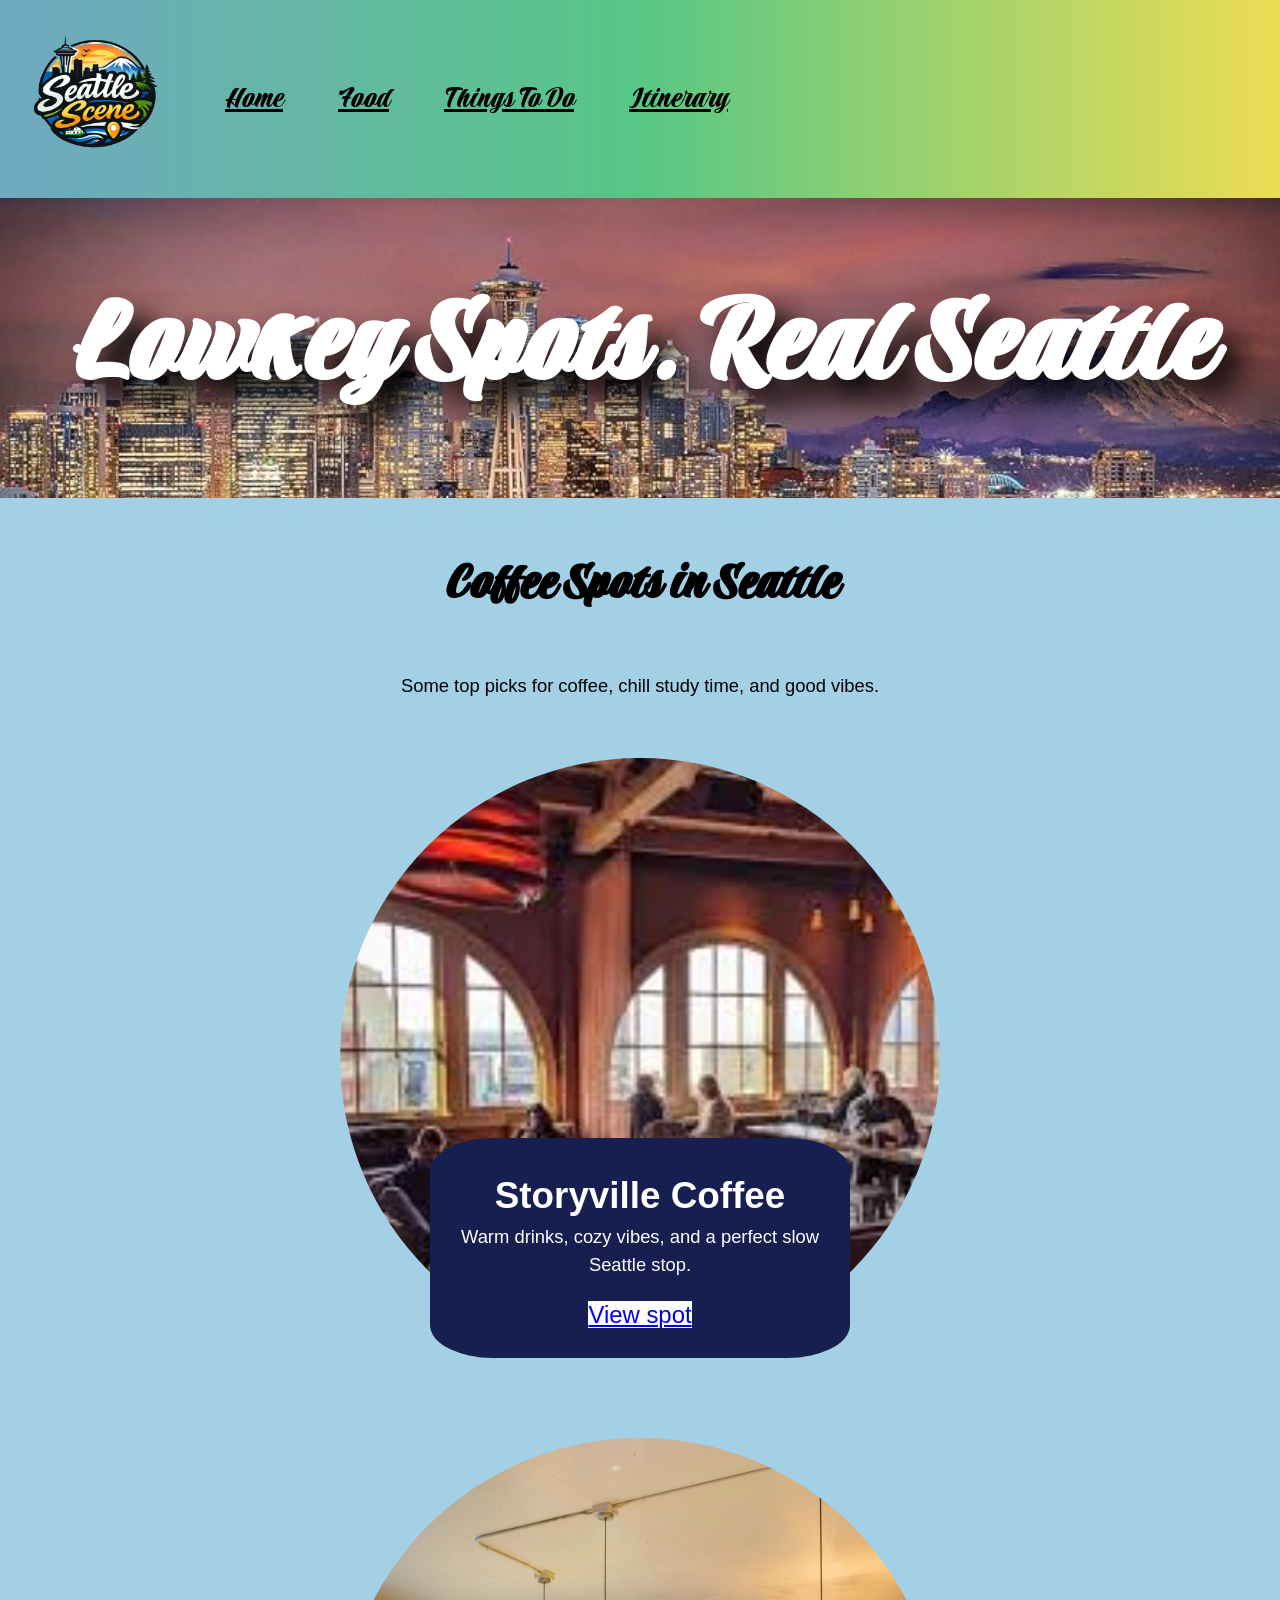
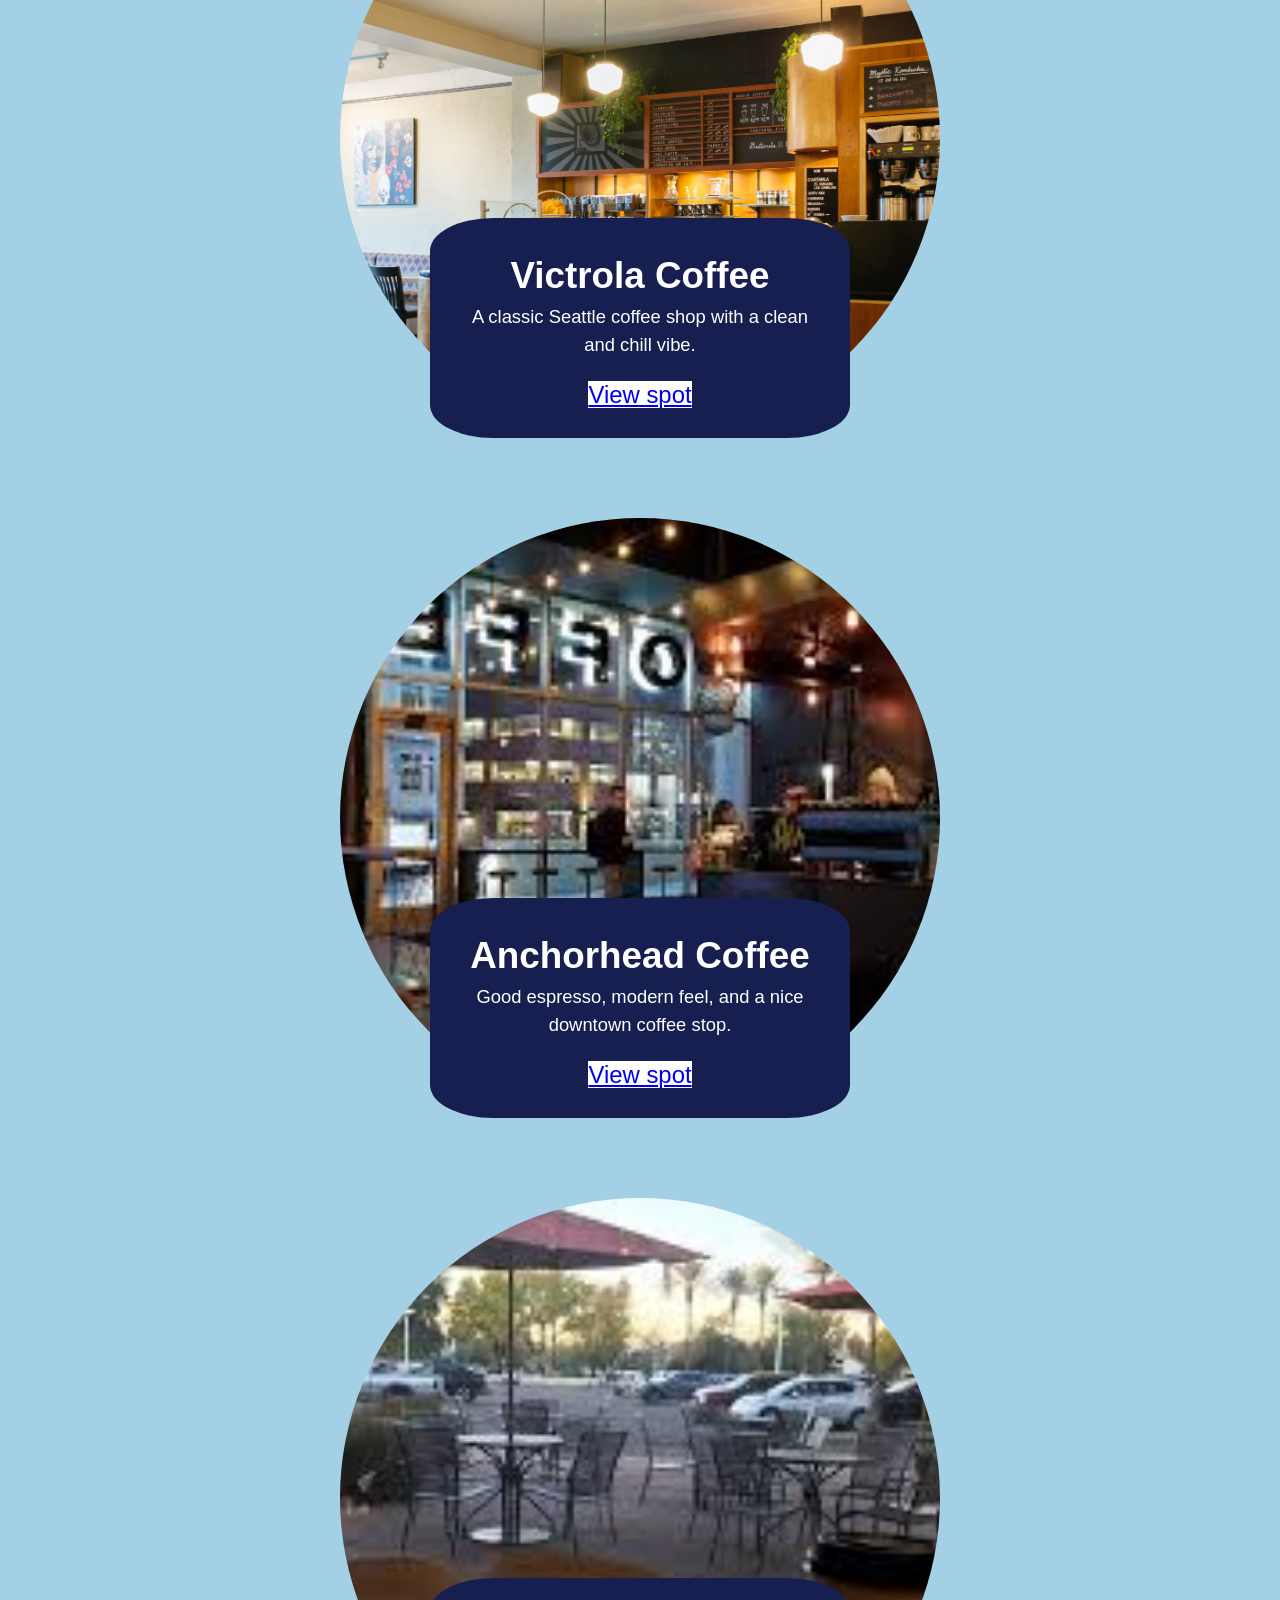
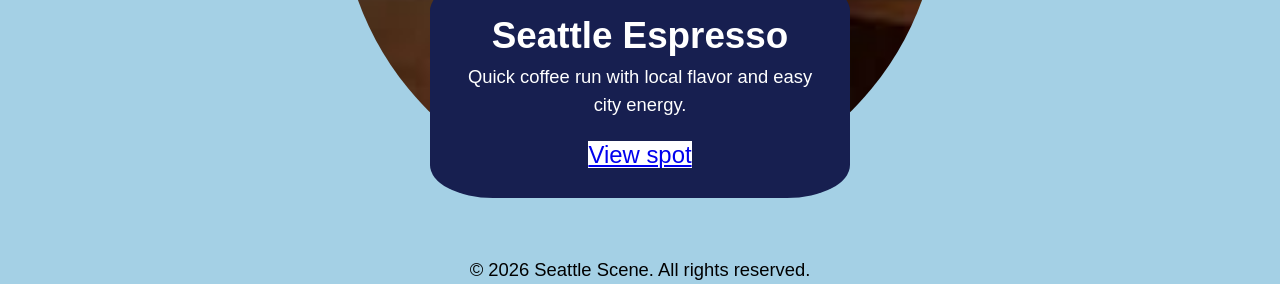
==== coffee.html @ e8d1b7fc "Add coffee and outdoors pages" ====
<!DOCTYPE html>
<html lang="en">
<head>
  <link rel="stylesheet" href="style.css">
  <meta charset="UTF-8">
  <meta name="viewport" content="width=device-width, initial-scale=1.0">
  <title>Seattle Scene | Coffee</title>
  <link rel="preconnect" href="https://fonts.googleapis.com">
  <link rel="preconnect" href="https://fonts.gstatic.com" crossorigin>
  <link href="https://fonts.googleapis.com/css2?family=Praise&display=swap" rel="stylesheet">
</head>

<body>
    <header>
        <nav>
          <a href="index.html"><img id="logo" src="images/logo.png" alt="seattle scene logo"></a>
          <ul id="nav">
            <li>
              <a id="home" href="index.html" target="_blank">Home</a>
            </li>
            <li>
              <a id="food" href="food.html" target="_blank">Food</a>
            </li>
            <li>
              <a id="things" href="thingstodo.html" target="_blank">Things To Do</a>
            </li>
            <li>
              <a id="itinerary" href="itinerary.html" target="_blank">Itinerary</a>
            </li>
          </ul>
        </nav>
        <div class="hero"><h1>Lowkey Spots. Real Seattle</h1></div>
    </header>

    <main>
      <h2>Coffee Spots in Seattle</h2>
      <p id="moretext">Some top picks for coffee, chill study time, and good vibes.</p>

      <div class="circle" id="storyville">
        <div class="text">
          <h3>Storyville Coffee</h3>
          <p>Warm drinks, cozy vibes, and a perfect slow Seattle stop.</p>
          <a class="button" href="https://storyville.com/" target="_blank" rel="noopener">View spot</a>
        </div>
      </div>

      <div class="circle" id="victrola">
        <div class="text">
          <h3>Victrola Coffee</h3>
          <p>A classic Seattle coffee shop with a clean and chill vibe.</p>
          <a class="button" href="https://www.victrolacoffee.com/" target="_blank" rel="noopener">View spot</a>
        </div>
      </div>

      <div class="circle" id="anchorhead">
        <div class="text">
          <h3>Anchorhead Coffee</h3>
          <p>Good espresso, modern feel, and a nice downtown coffee stop.</p>
          <a class="button" href="https://anchorheadcoffee.com/" target="_blank" rel="noopener">View spot</a>
        </div>
      </div>

      <div class="circle" id="espresso">
        <div class="text">
          <h3>Seattle Espresso</h3>
          <p>Quick coffee run with local flavor and easy city energy.</p>
          <a class="button" href="https://www.seattleespresso.com/" target="_blank" rel="noopener">View spot</a>
        </div>
      </div>
    </main>

    <footer>
      <p>&copy; 2026 Seattle Scene. All rights reserved.</p>
    </footer>
</body>
</html>
---- style.css ----
html{
    height: 100%;
}

body {
    margin: 0;
    font-family: 'Cambay', sans-serif;
    font-size: 1.15rem;
    line-height: 1.5;
    text-align: center;
    background: #a4d0e5;
    color: white;
}

nav > ul {
  padding-bottom: 30px;
}

ul > a {
  font-size: large;
}

.hero > h1 {
  margin: 0px;
  text-align: center;
  font-size: 7em;
  text-shadow: 20px 20px 30px black;
}

.hero{
  display: flex;
  justify-content: center;
  align-items: center;
  background-image: url(images/skyline-sea.jpg);
  background-size: cover;
  background-repeat: no-repeat;
  background-position: top center;
  min-height: 300px;
}


header {
    padding-top: 0;
    background: linear-gradient(90deg, rgba(112, 168, 194, 1) 0%, rgba(87, 199, 133, 1) 50%, rgba(237, 221, 83, 1) 100%);
}

nav {
    padding: 20px;
    text-align: left;
    position: relative;
    display: flex;
    justify-content: flex-start;
    align-items: center;
}

a:hover {
  color: white;
  background-color: #DD9CA9;
}

#logo {
    width: 150px;
}

h1 {
  color: rgb(255, 255, 255);
  font-family: "Praise", cursive;
  font-size: 3em;
}

h2 {
  color:black;
  font-size: 3em;
  font-family: "Praise", cursive;
}

.text {
  background-color: rgb(23, 31, 80);
  padding: 30px;
  width: 60%;
  height: 160px;
  border-radius: 15%;
}


#nav {
    margin: 0 10px;
    padding: 20px;
    list-style-type: none;
    text-align: center;
    font-size: large;
}

#nav > li {
    display: inline-block;
}

#nav  a {
    color: black;
    font-family: "Praise", cursive;
    font-size: 2rem;
    padding: 20px 25px;
}

.circle {
  display: inline-flex;
  align-items: flex-end;
  height: 600px;
  width: 600px;
  justify-content: center;
  background-size: cover;
  background-repeat: no-repeat;
  background-position: center center;
  margin: 40px;
  border-radius: 50%;
}

#kerrypark {
  background-image: url(images/kerry-park.jpg);
}

#joey {
  background-image: url(images/joeys.jpg);
}

#gasworks {
  background-image: url(images/gas-works-park.jpg.webp);
}

#fremont {
  background-image: url(images/FremontTroll.jpg);
}

#pikeplace {
  background-image: url(images/pikeplacemarket.jpg);
}

#carpenter {
  background-image: url(images/The-Walrus.jpg);
}

#chowder {
  background-image: url(images/chowder.png);
}

#archipelago {
  background-image: url(images/archipelago.jpg);
}

#hunter {
  background-image: url(images/hart-hunter.jpg);
}

#zoo {
  background-image: url(images/zoo.jpg);
}

#aquariam {
  background-image: url(images/aqua.jpeg);
}

#space {
  background-image: url(images/space-needle.jpg);
}

#wheel {
  background-image: url(images/Seattle+Great+Wheel.jpg);
}

#candles {
  background-image: url(images/candles.jpg);
}

#cinema {
  background-image: url(images/movie.jpg);
}

#cruise {
  background-image: url(images/dinner-cruise.jpg);
}

#paint {
  background-image: url(images/ceramic.jpg);
}

#storyville {
  background-image: url("images/storyville.jpg");
}

#victrola {
  background-image: url("images/Victrola.webp");
}

#anchorhead {
  background-image: url("images/anchorhead.jpg");
}

#espresso {
  background-image: url("images/seattle expresso.jpg");
}

#discovery {
  background-image: url("images/discovery park.webp");
}

#greenlake {
  background-image: url("images/greenlake.jpg");
}

#alki {
  background-image: url("images/alkibeach.jpg");
}

#arboretum {
  background-image: url("images/washington ark arboretum.jpg");
}

main > h1 {
  font-size: 3em;
}

.button {
  background-color: white;
}

.praise-regular {
  font-family: "Praise", cursive;
  font-weight: 400;
  font-style: normal;
}

.bottom > p {
  color: black;
}

.bottom > h1 {
  color: black;
}

footer {
  color:black;
}

#moretext {
  color: black;
}

.text > h3 {
  margin-top: 0%;
  margin-bottom: 0%;
  font-size: 2em;
}

.text > p {
  margin-top: 0%;
}

.button {
  font-size: 1.3em;
}
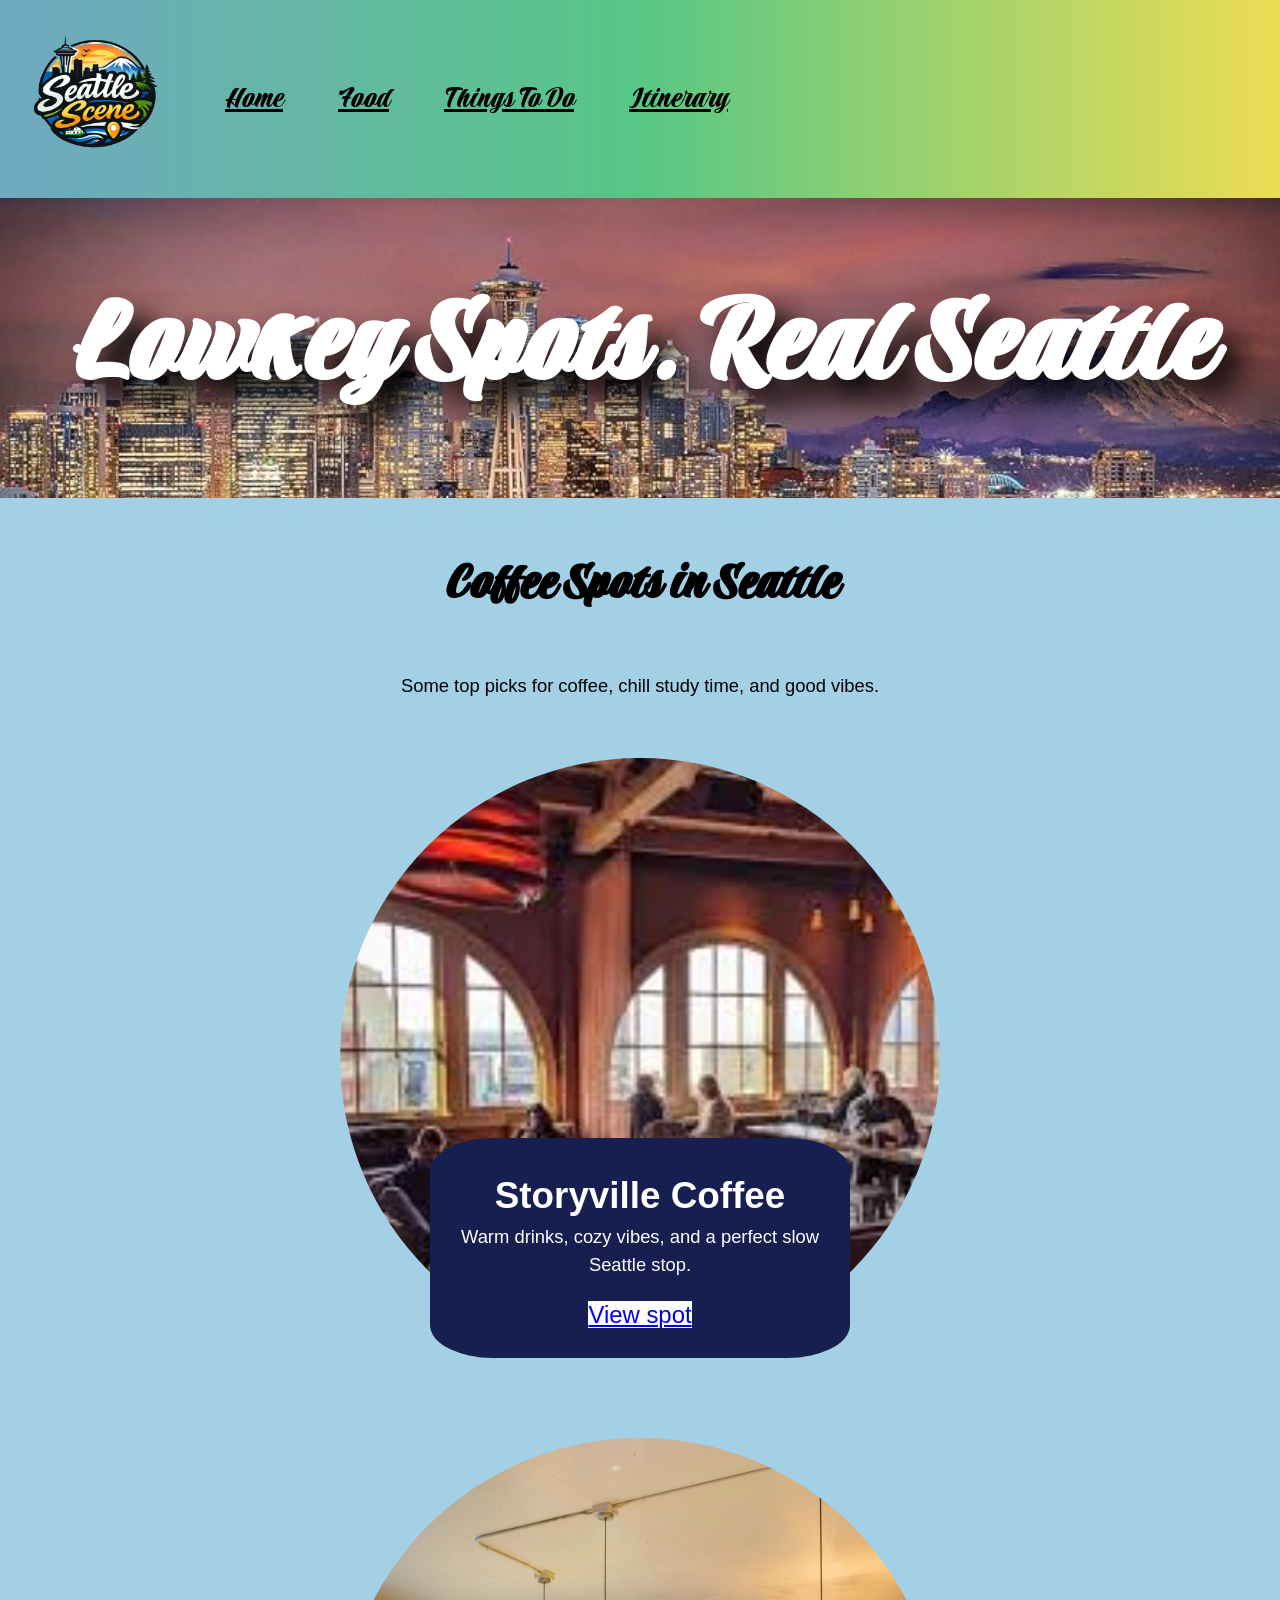
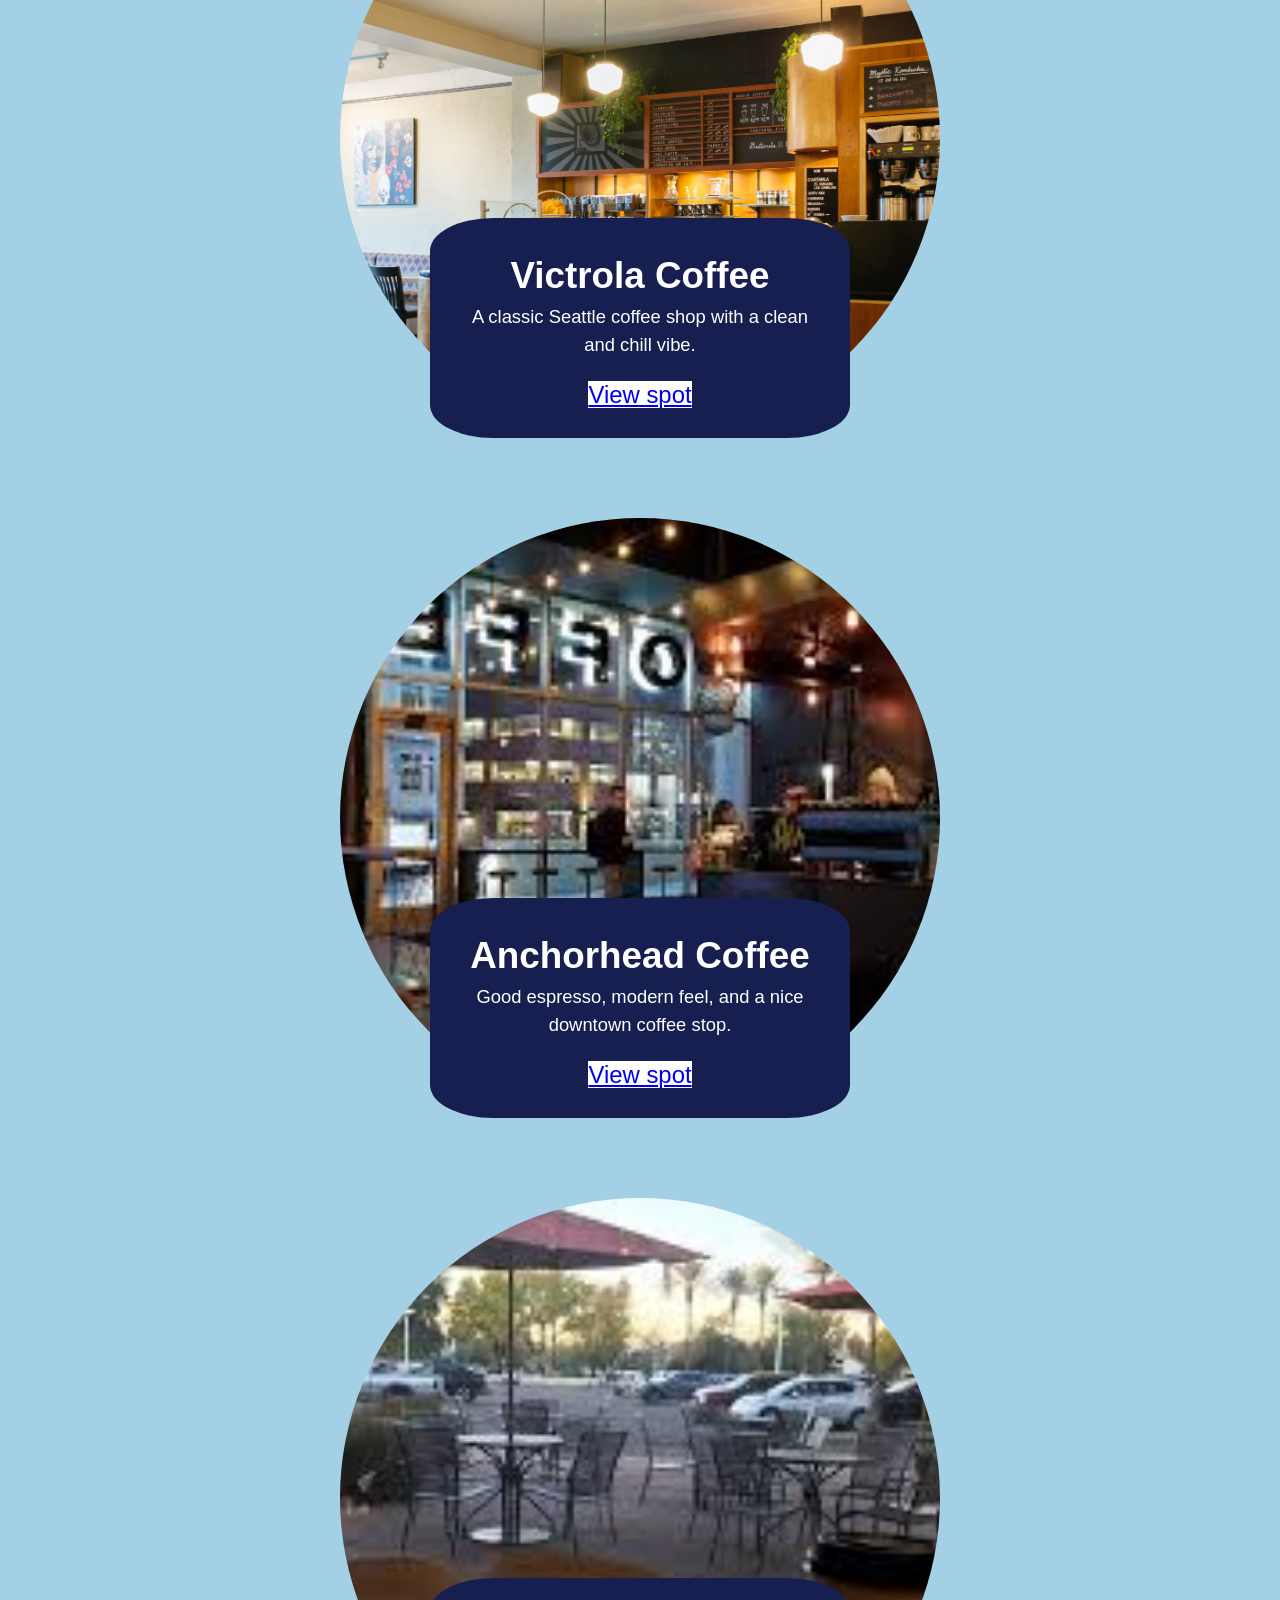
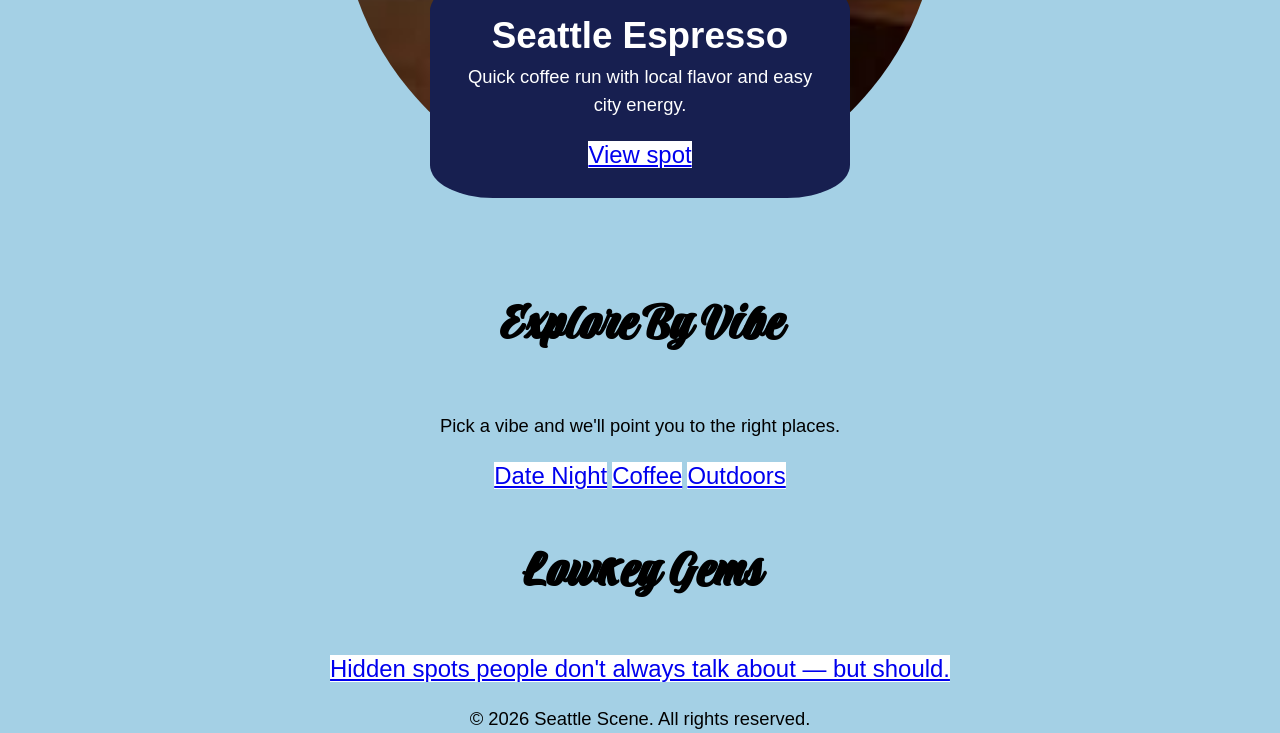
==== commit 5ab5f7dc: "fix things" ====
--- a/coffee.html
+++ b/coffee.html
@@ -67,6 +67,21 @@
           <a class="button" href="https://www.seattleespresso.com/" target="_blank" rel="noopener">View spot</a>
         </div>
       </div>
+
+      <div class="bottom">
+        <h2>Explore By Vibe</h2>
+        <p>Pick a vibe and we'll point you to the right places.</p>
+
+        <div class="tags">
+          <a class="button" href="date.html">Date Night</a>
+          <a class="button" href="coffee.html">Coffee</a>
+          <a class="button" href="outdoors.html">Outdoors</a>
+        </div>
+
+        <h1>Lowkey Gems</h2>
+        <a class="button" href="hidden-spots.html">Hidden spots people don't always talk about — but should.</a>
+      </div>
+
     </main>
 
     <footer>
--- a/style.css
+++ b/style.css
@@ -159,6 +159,10 @@
   background-image: url(images/aqua.jpeg);
 }
 
+#mopop {
+  background-image: url(images/mopop.jpg);
+}
+
 #space {
   background-image: url(images/space-needle.jpg);
 }
@@ -257,4 +261,7 @@
 
 .button {
   font-size: 1.3em;
-}+}
+
+
+
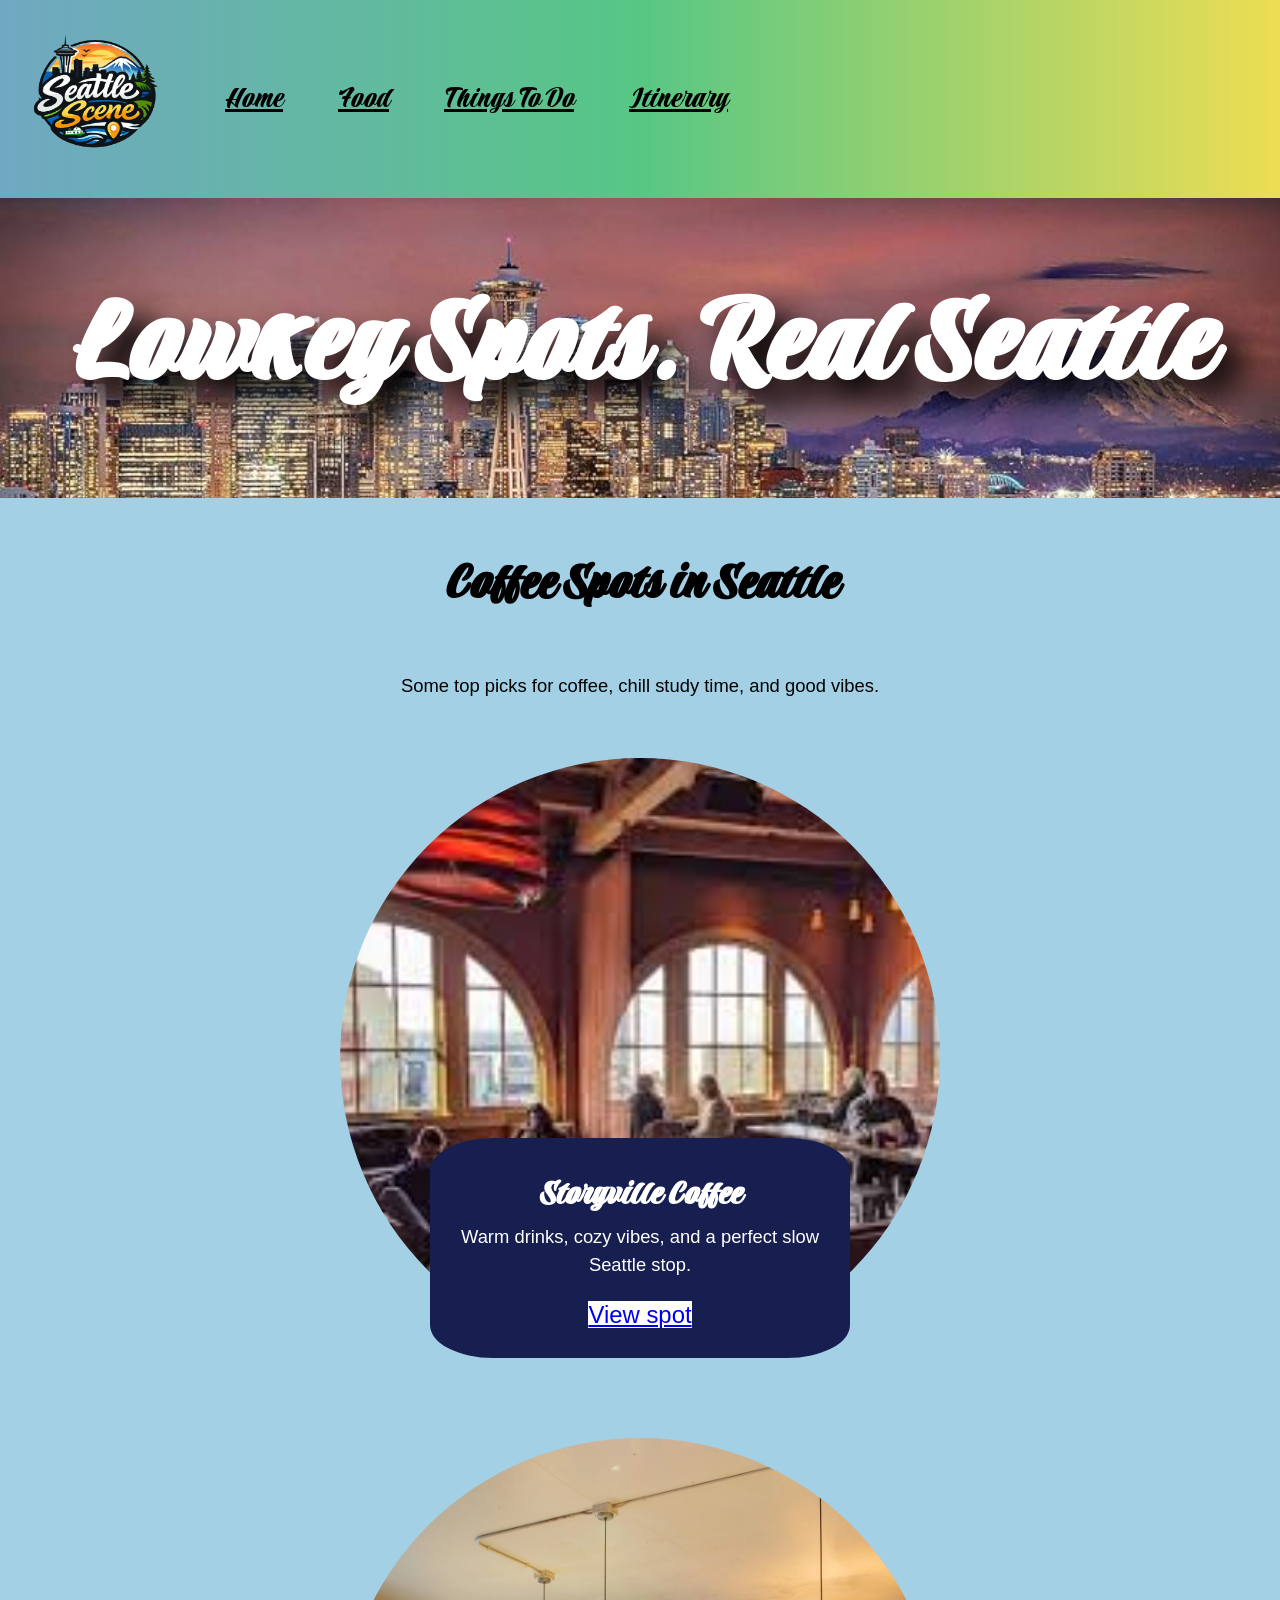
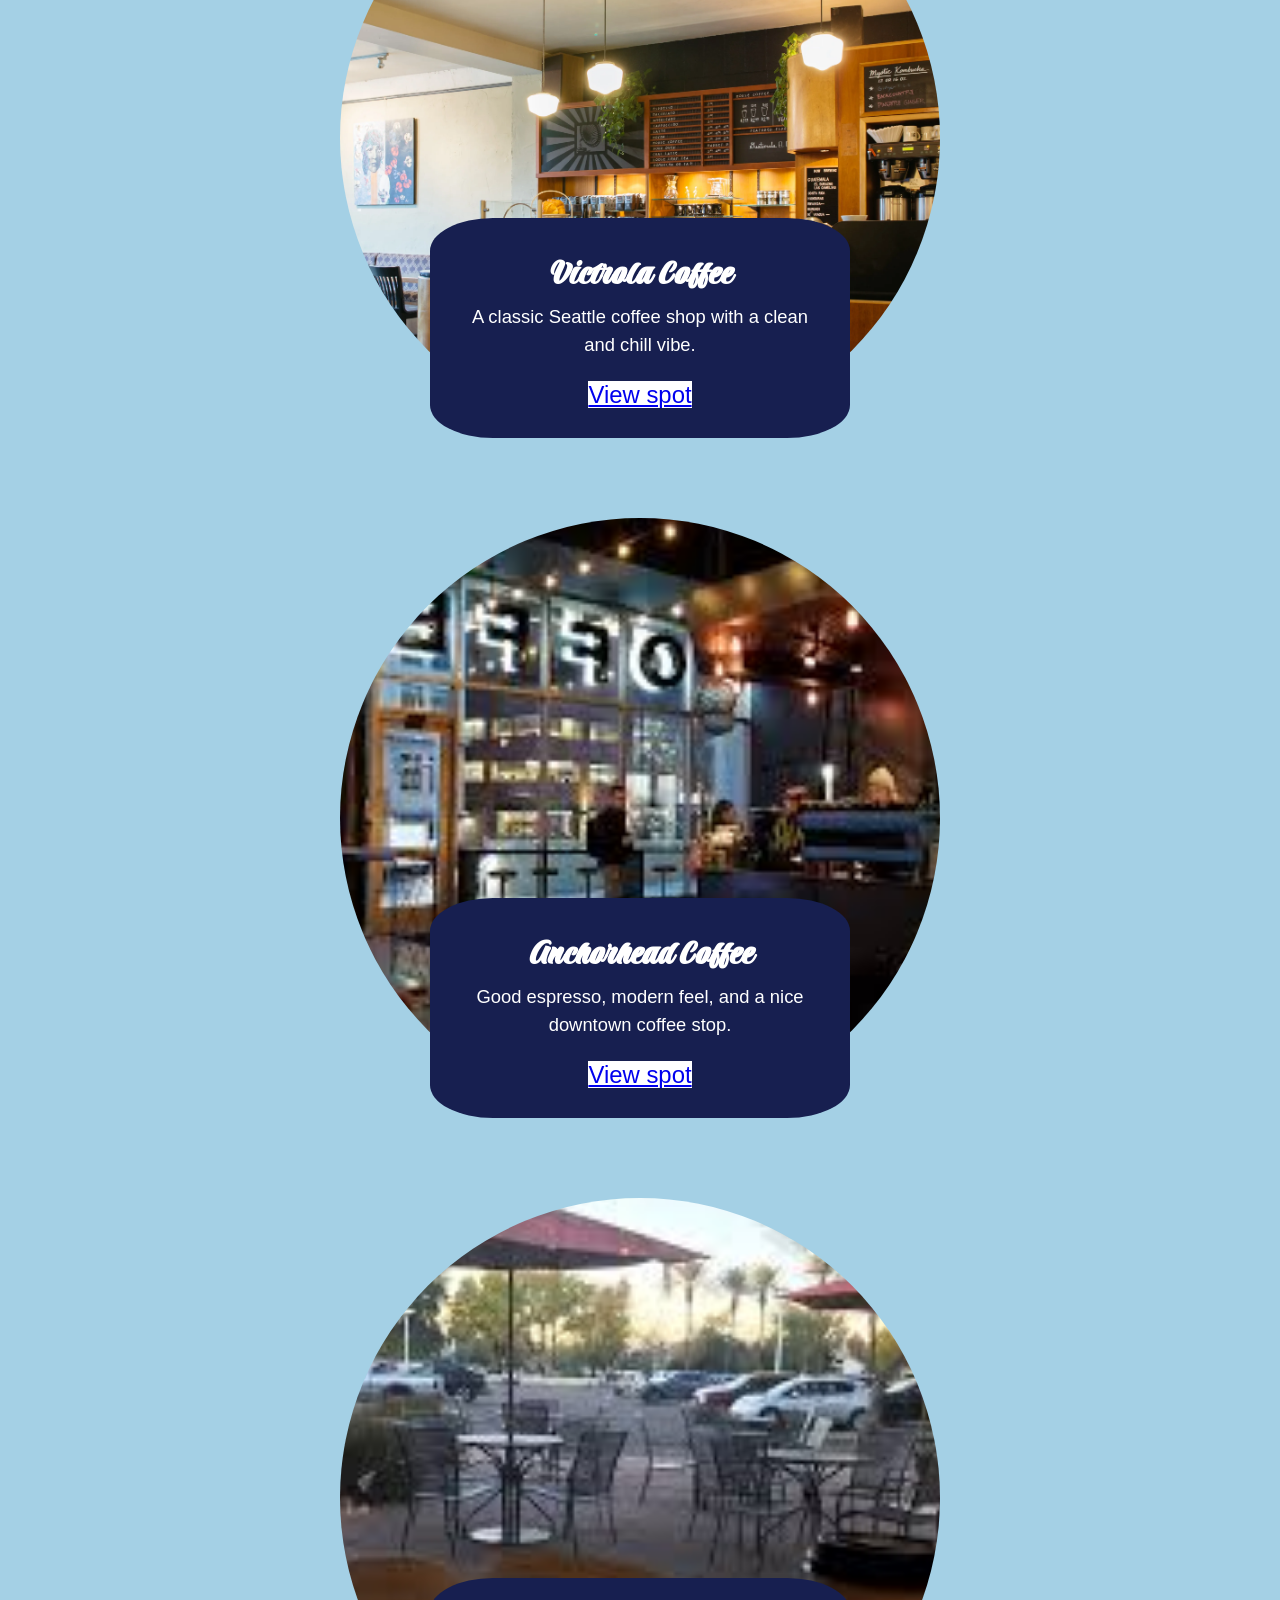
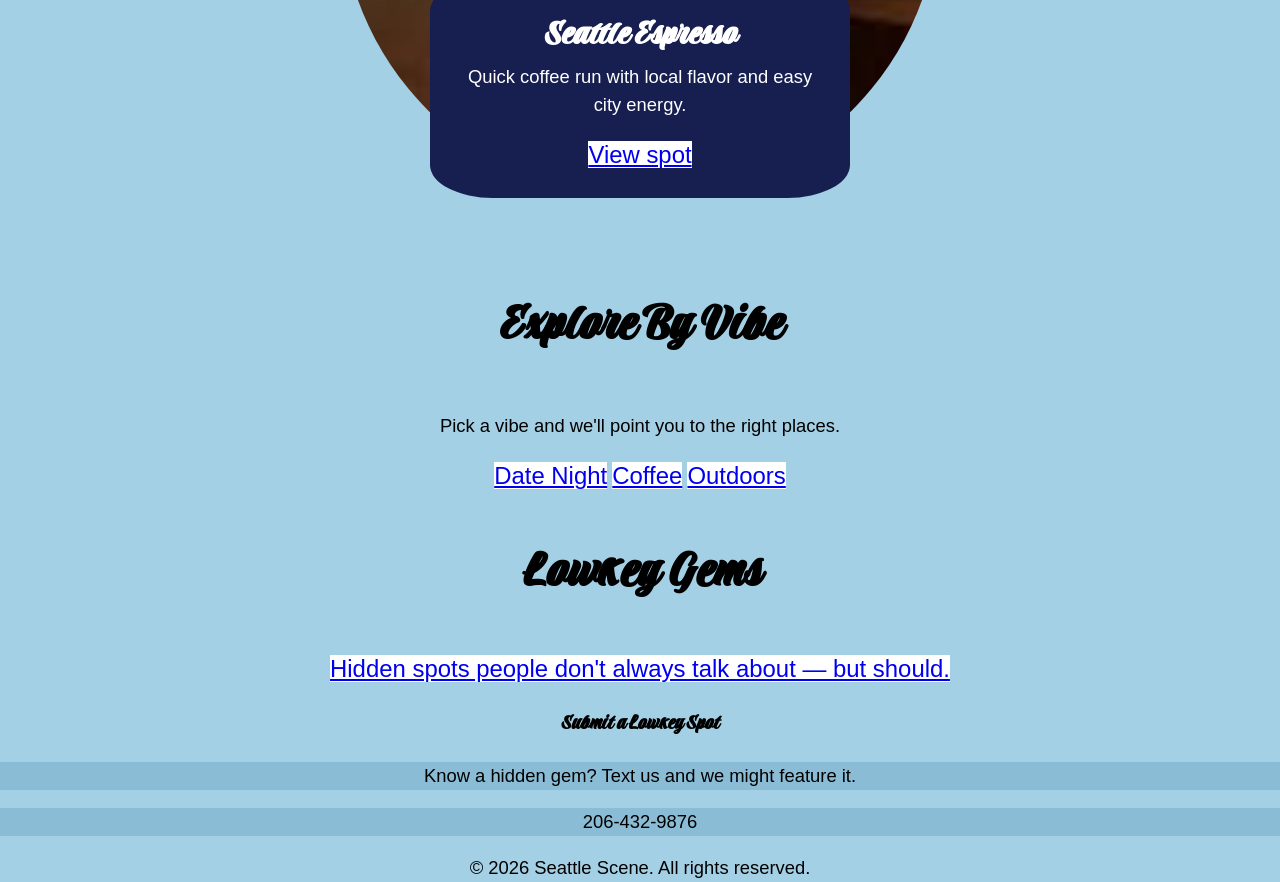
==== commit e16255f1: "fixed itinerary again" ====
--- a/coffee.html
+++ b/coffee.html
@@ -16,16 +16,16 @@
           <a href="index.html"><img id="logo" src="images/logo.png" alt="seattle scene logo"></a>
           <ul id="nav">
             <li>
-              <a id="home" href="index.html" target="_blank">Home</a>
+              <a href="index.html" target="_blank">Home</a>
             </li>
             <li>
-              <a id="food" href="food.html" target="_blank">Food</a>
+              <a href="food.html" target="_blank">Food</a>
             </li>
             <li>
-              <a id="things" href="thingstodo.html" target="_blank">Things To Do</a>
+              <a href="thingstodo.html" target="_blank">Things To Do</a>
             </li>
             <li>
-              <a id="itinerary" href="itinerary.html" target="_blank">Itinerary</a>
+              <a href="itinerary.html" target="_blank">Itinerary</a>
             </li>
           </ul>
         </nav>
@@ -85,6 +85,11 @@
     </main>
 
     <footer>
+      <div id="lowkey-spot">
+        <h3>Submit a Lowkey Spot</h3>
+        <p>Know a hidden gem? Text us and we might feature it.</p>
+        <p>206-432-9876</p>
+      </div>
       <p>&copy; 2026 Seattle Scene. All rights reserved.</p>
     </footer>
 </body>
--- a/style.css
+++ b/style.css
@@ -263,5 +263,37 @@
   font-size: 1.3em;
 }
 
-
-
+li{
+   list-style:none;
+}
+
+#lowkey-spot > p{
+  background-color: #8abdd5;
+}
+
+#itinerary {
+  text-align: left;
+  margin-left: 100px;
+  margin-bottom: 15%;
+  margin-top: 10%;
+}
+#itinerary h2{
+  text-align: center;
+}
+.iti-img{
+  display: inline-block;
+  width:30%;
+  
+}
+
+#itinerary div{
+  display: inline-block;
+  width : 60%;
+  margin-top: 5%;
+  color: black;
+}
+
+h3 {
+  font-family: "Praise", cursive;
+}
+
